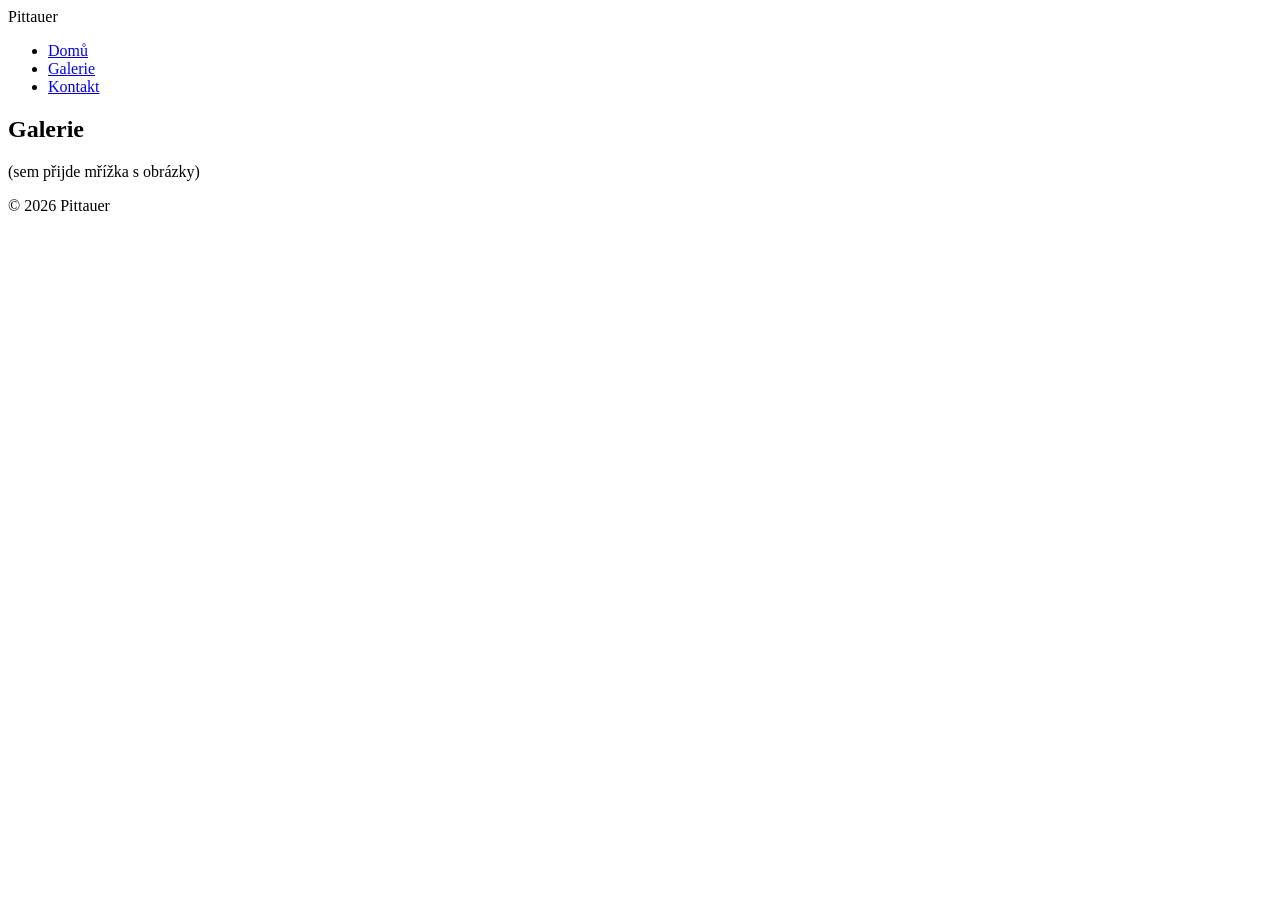
==== galerie.html @ 53b7a979 "Add basic site structure (home, gallery, contact pages) Co-Authored-By: Claude Sonnet 5 <noreply@ant" ====
<!DOCTYPE html>
<html lang="cs">
<head>
    <meta charset="UTF-8">
    <meta name="viewport" content="width=device-width, initial-scale=1.0">
    <title>Galerie | Kovorytec Pittauer</title>
    <link rel="stylesheet" href="css/style.css">
</head>
<body>

    <header>
        <nav>
            <div class="logo">Pittauer</div>
            <ul class="nav-links">
                <li><a href="index.html">Domů</a></li>
                <li><a href="galerie.html">Galerie</a></li>
                <li><a href="kontakt.html">Kontakt</a></li>
            </ul>
        </nav>
    </header>

    <main>
        <section class="galerie">
            <h1>Galerie</h1>
            <p>(sem přijde mřížka s obrázky)</p>
        </section>
    </main>

    <footer>
        <p>&copy; 2026 Pittauer</p>
    </footer>

    <script src="js/script.js"></script>
</body>
</html>
---- css/style.css ----
/* styly přidáme v dalším kroku */
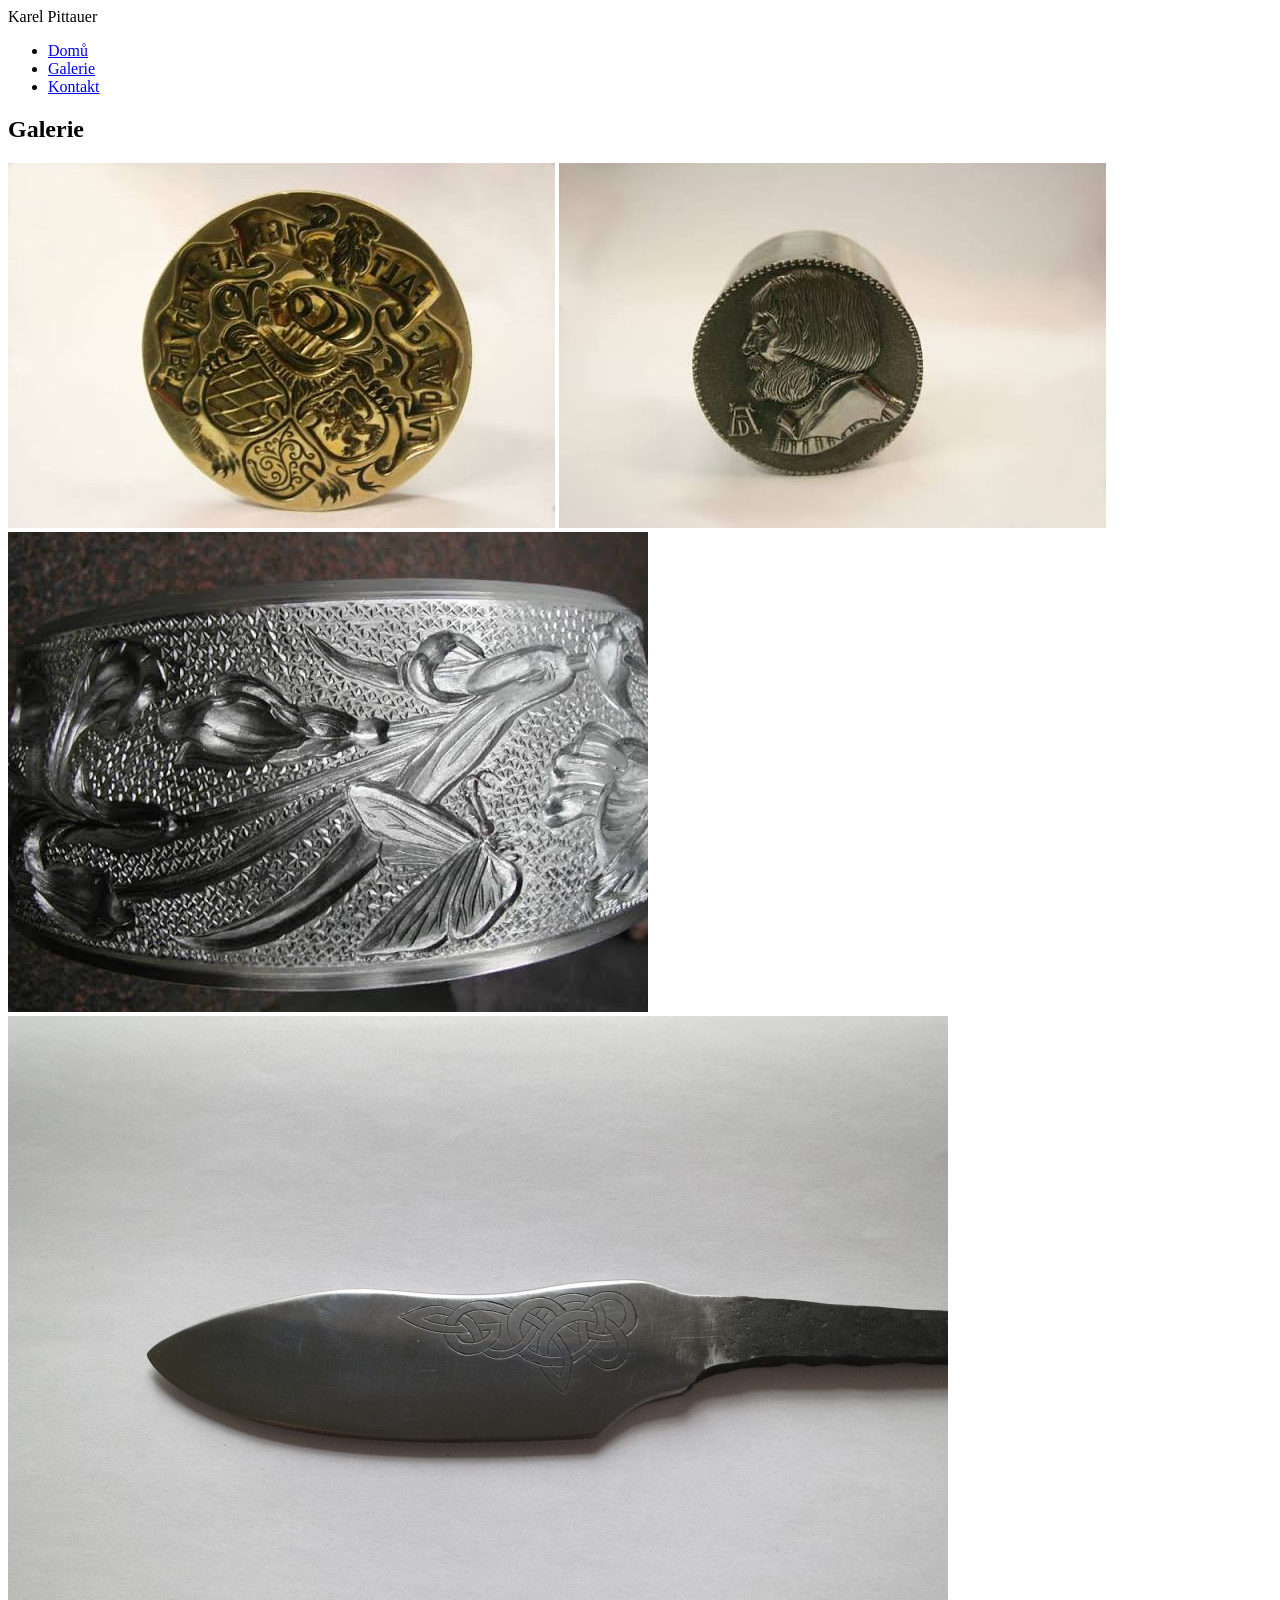
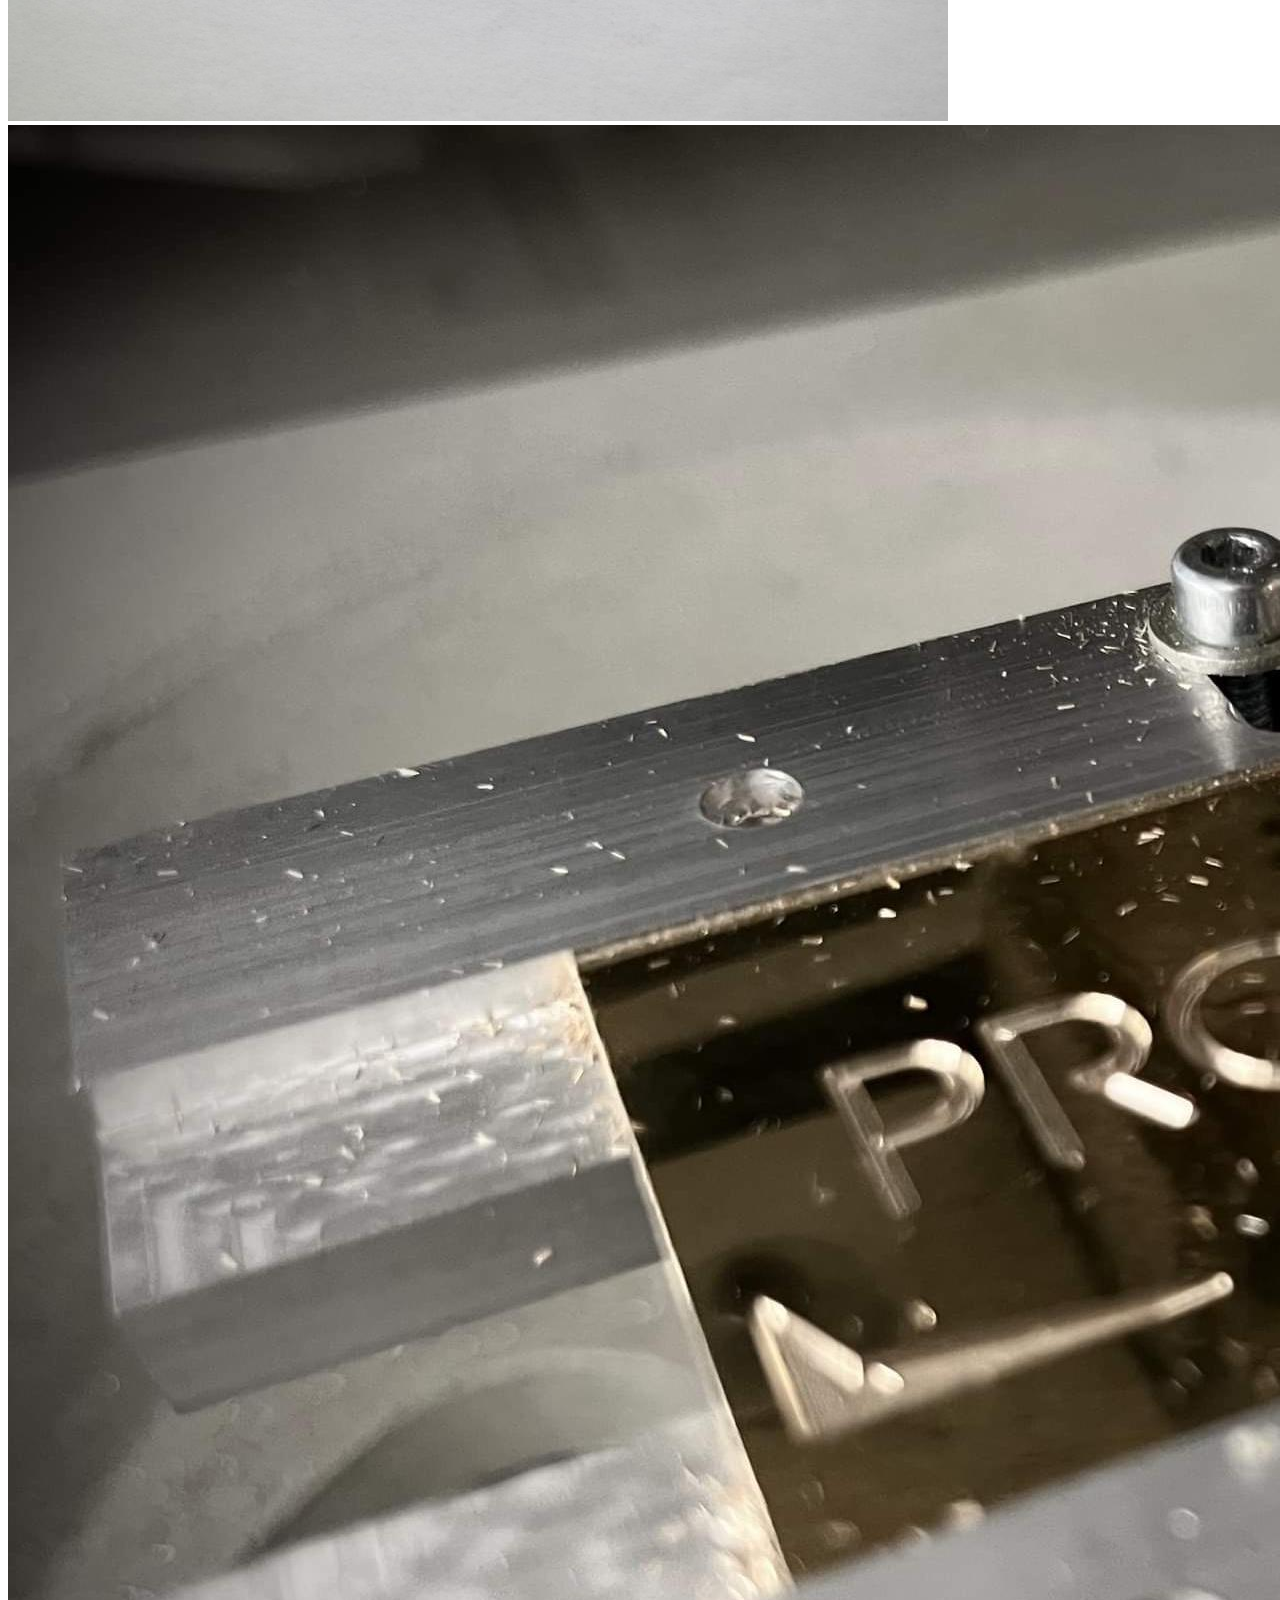
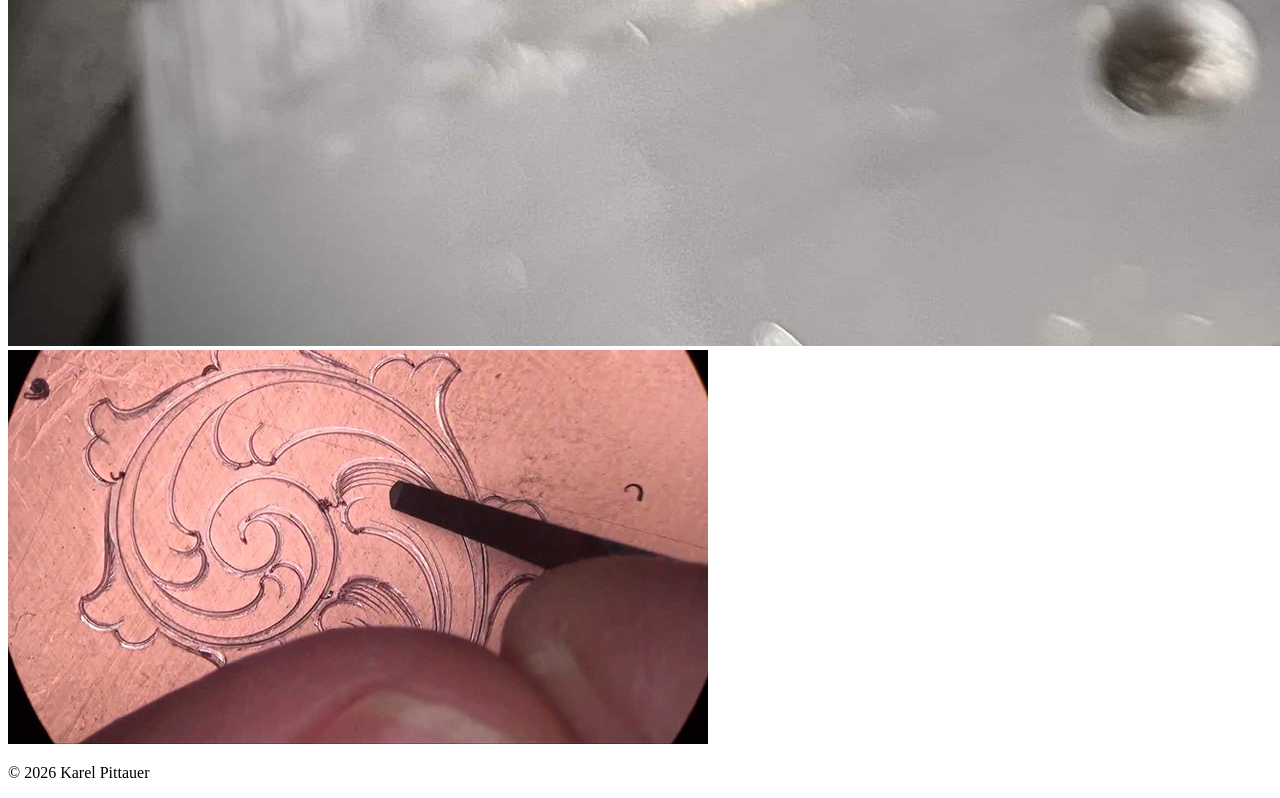
==== commit f0048827: "Add contact info, real name, and placeholder gallery images Co-Authored-By: Claude Sonnet 5 <noreply" ====
--- a/galerie.html
+++ b/galerie.html
@@ -3,14 +3,14 @@
 <head>
     <meta charset="UTF-8">
     <meta name="viewport" content="width=device-width, initial-scale=1.0">
-    <title>Galerie | Kovorytec Pittauer</title>
+    <title>Galerie | Pittauer</title>
     <link rel="stylesheet" href="css/style.css">
 </head>
 <body>
 
     <header>
         <nav>
-            <div class="logo">Pittauer</div>
+            <div class="logo">Karel Pittauer</div>
             <ul class="nav-links">
                 <li><a href="index.html">Domů</a></li>
                 <li><a href="galerie.html">Galerie</a></li>
@@ -22,12 +22,19 @@
     <main>
         <section class="galerie">
             <h1>Galerie</h1>
-            <p>(sem přijde mřížka s obrázky)</p>
+            <div class="galerie-mrizka">
+                <img src="img/rytba-1.jpg" alt="Ukázka rytby 1">
+                <img src="img/rytba-2.jpg" alt="Ukázka rytby 2">
+                <img src="img/rytba-3.jpg" alt="Ukázka rytby 3">
+                <img src="img/rytba-4.jpg" alt="Ukázka rytby 4">
+                <img src="img/rytba-5.jpg" alt="Ukázka rytby 5">
+                <img src="img/rytba-6.jpg" alt="Ukázka rytby 6">
+            </div>
         </section>
     </main>
 
     <footer>
-        <p>&copy; 2026 Pittauer</p>
+        <p>&copy; 2026 Karel Pittauer</p>
     </footer>
 
     <script src="js/script.js"></script>
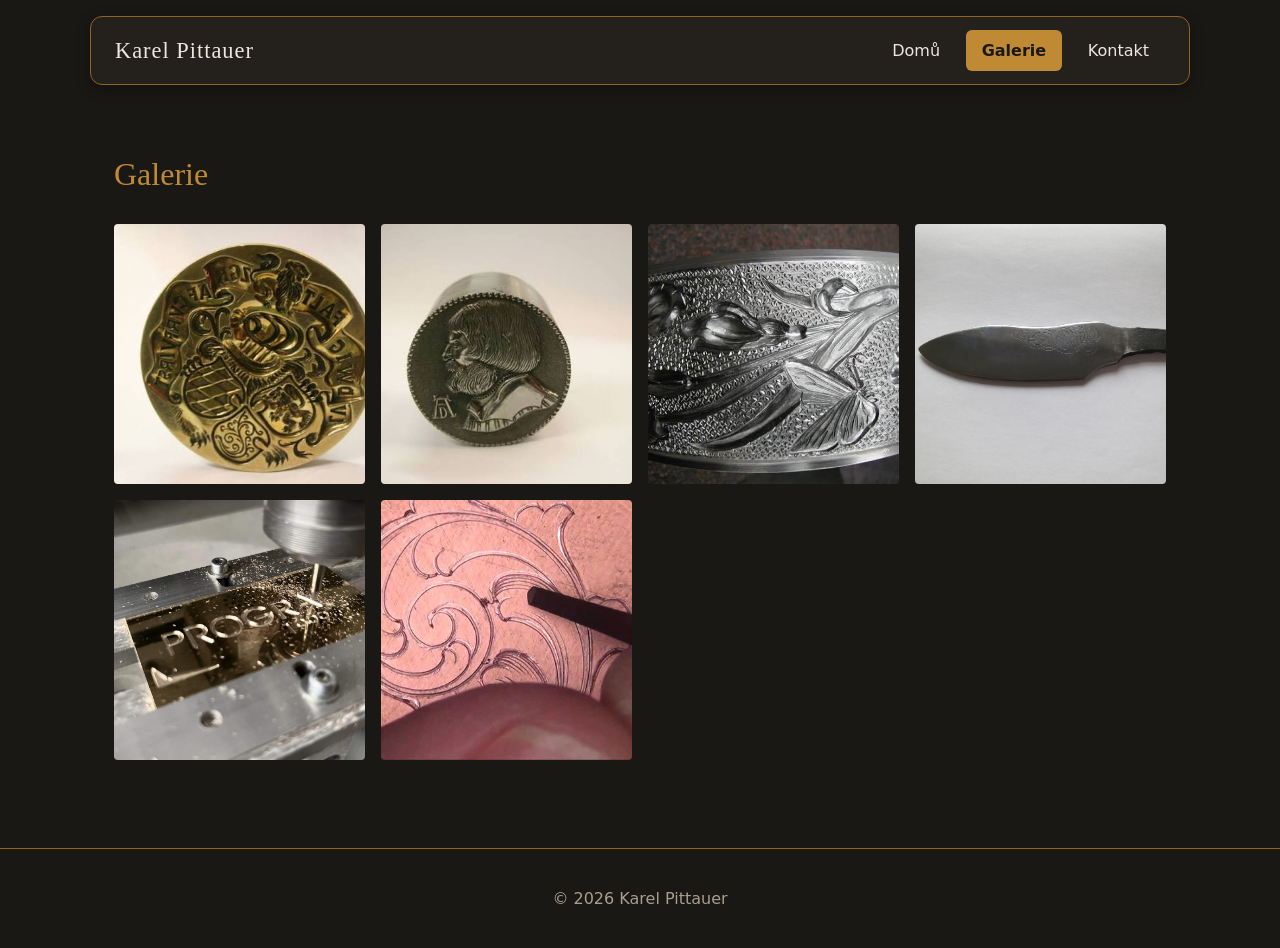
==== commit 155fbe6c: "Style the site: nav box with active state, image lightbox, sticky footer Co-Authored-By: Claude Sonn" ====
--- a/galerie.html
+++ b/galerie.html
@@ -13,7 +13,7 @@
             <div class="logo">Karel Pittauer</div>
             <ul class="nav-links">
                 <li><a href="index.html">Domů</a></li>
-                <li><a href="galerie.html">Galerie</a></li>
+                <li><a href="galerie.html" class="active">Galerie</a></li>
                 <li><a href="kontakt.html">Kontakt</a></li>
             </ul>
         </nav>
--- a/css/style.css
+++ b/css/style.css
@@ -1 +1,249 @@
-/* styly přidáme v dalším kroku */
+:root {
+    --barva-pozadi: #1a1815;
+    --barva-pozadi-svetlejsi: #24211d;
+    --barva-text: #ede7dc;
+    --barva-text-tlumena: #a89f8f;
+    --barva-akcent: #c08a34;
+    --barva-akcent-tmava: #8f6522;
+}
+
+* {
+    box-sizing: border-box;
+    margin: 0;
+    padding: 0;
+}
+
+html, body {
+    height: 100%;
+}
+
+body {
+    background-color: var(--barva-pozadi);
+    color: var(--barva-text);
+    font-family: system-ui, -apple-system, "Segoe UI", sans-serif;
+    line-height: 1.6;
+    display: flex;
+    flex-direction: column;
+    min-height: 100vh;
+}
+
+h1, h2 {
+    font-family: Georgia, "Times New Roman", serif;
+    font-weight: normal;
+}
+
+a {
+    color: var(--barva-akcent);
+    text-decoration: none;
+}
+
+/* --- Header a navigace --- */
+
+header {
+    position: sticky;
+    top: 0;
+    padding: 1rem 1.5rem 0;
+    z-index: 10;
+}
+
+nav {
+    max-width: 1100px;
+    margin: 0 auto;
+    padding: 0.8rem 1.5rem;
+    display: flex;
+    justify-content: space-between;
+    align-items: center;
+    background-color: var(--barva-pozadi-svetlejsi);
+    border: 1px solid var(--barva-akcent-tmava);
+    border-radius: 12px;
+    box-shadow: 0 4px 14px rgba(0, 0, 0, 0.35);
+}
+
+.logo {
+    font-family: Georgia, serif;
+    font-size: 1.4rem;
+    color: var(--barva-text);
+    letter-spacing: 1px;
+}
+
+.nav-links {
+    list-style: none;
+    display: flex;
+    gap: 0.6rem;
+}
+
+.nav-links a {
+    display: inline-block;
+    color: var(--barva-text);
+    padding: 0.5rem 1rem;
+    border-radius: 6px;
+    transition: background-color 0.2s, color 0.2s;
+}
+
+.nav-links a:hover {
+    background-color: var(--barva-akcent-tmava);
+}
+
+.nav-links a.active {
+    background-color: var(--barva-akcent);
+    color: var(--barva-pozadi);
+    font-weight: bold;
+}
+
+/* --- Hlavní obsah --- */
+
+main {
+    max-width: 1100px;
+    margin: 0 auto;
+    padding: 0 1.5rem;
+}
+
+section {
+    padding: 4rem 0;
+}
+
+/* --- Hero sekce --- */
+
+.hero {
+    text-align: center;
+    padding-top: 5rem;
+    padding-bottom: 5rem;
+}
+
+.hero h1 {
+    font-size: 2.8rem;
+    color: var(--barva-text);
+    margin-bottom: 1.2rem;
+}
+
+.hero p {
+    font-size: 1.2rem;
+    color: var(--barva-text-tlumena);
+    max-width: 600px;
+    margin: 0 auto;
+}
+
+/* --- Služby --- */
+
+.sluzby h2, .ukazka h2, .galerie h1 {
+    font-size: 2rem;
+    margin-bottom: 1.5rem;
+    color: var(--barva-akcent);
+}
+
+.sluzby ul {
+    list-style: none;
+    display: grid;
+    grid-template-columns: repeat(auto-fit, minmax(220px, 1fr));
+    gap: 1rem;
+}
+
+.sluzby li {
+    background-color: var(--barva-pozadi-svetlejsi);
+    border: 1px solid var(--barva-akcent-tmava);
+    padding: 1.2rem;
+    border-radius: 4px;
+    text-align: center;
+    font-family: Georgia, "Times New Roman", serif;
+    font-size: 1.15rem;
+    letter-spacing: 0.3px;
+}
+
+/* --- Ukázka práce (Home) a Galerie --- */
+
+.ukazka-obrazky,
+.galerie-mrizka {
+    display: grid;
+    grid-template-columns: repeat(auto-fit, minmax(220px, 1fr));
+    gap: 1rem;
+    margin-bottom: 1.5rem;
+}
+
+.ukazka-obrazky img,
+.galerie-mrizka img {
+    width: 100%;
+    height: 260px;
+    object-fit: cover;
+    border-radius: 4px;
+    transition: transform 0.3s;
+    cursor: pointer;
+}
+
+.ukazka-obrazky img:hover,
+.galerie-mrizka img:hover {
+    transform: scale(1.03);
+}
+
+.odkaz-galerie {
+    display: inline-block;
+    color: var(--barva-akcent);
+    font-weight: bold;
+}
+
+.odkaz-galerie:hover {
+    color: var(--barva-text);
+}
+
+/* --- Kontakt --- */
+
+.kontakt p {
+    font-size: 1.1rem;
+    margin-bottom: 0.5rem;
+}
+
+/* --- Footer --- */
+
+main {
+    flex: 1 0 auto;
+    width: 100%;
+}
+
+footer {
+    flex-shrink: 0;
+    height: 100px;
+    display: flex;
+    align-items: center;
+    justify-content: center;
+    color: var(--barva-text-tlumena);
+    border-top: 1px solid var(--barva-akcent-tmava);
+}
+
+/* --- Lightbox (zvětšení obrázku na celou obrazovku) --- */
+
+.lightbox-overlay {
+    position: fixed;
+    inset: 0;
+    background-color: rgba(0, 0, 0, 0.9);
+    display: flex;
+    align-items: center;
+    justify-content: center;
+    padding: 2rem;
+    opacity: 0;
+    pointer-events: none;
+    transition: opacity 0.25s;
+    z-index: 100;
+}
+
+.lightbox-overlay.aktivni {
+    opacity: 1;
+    pointer-events: auto;
+}
+
+.lightbox-overlay img {
+    max-width: 90%;
+    max-height: 90%;
+    border-radius: 4px;
+}
+
+/* --- Responzivita --- */
+
+@media (max-width: 600px) {
+    nav {
+        flex-direction: column;
+        gap: 0.8rem;
+    }
+
+    .hero h1 {
+        font-size: 2rem;
+    }
+}
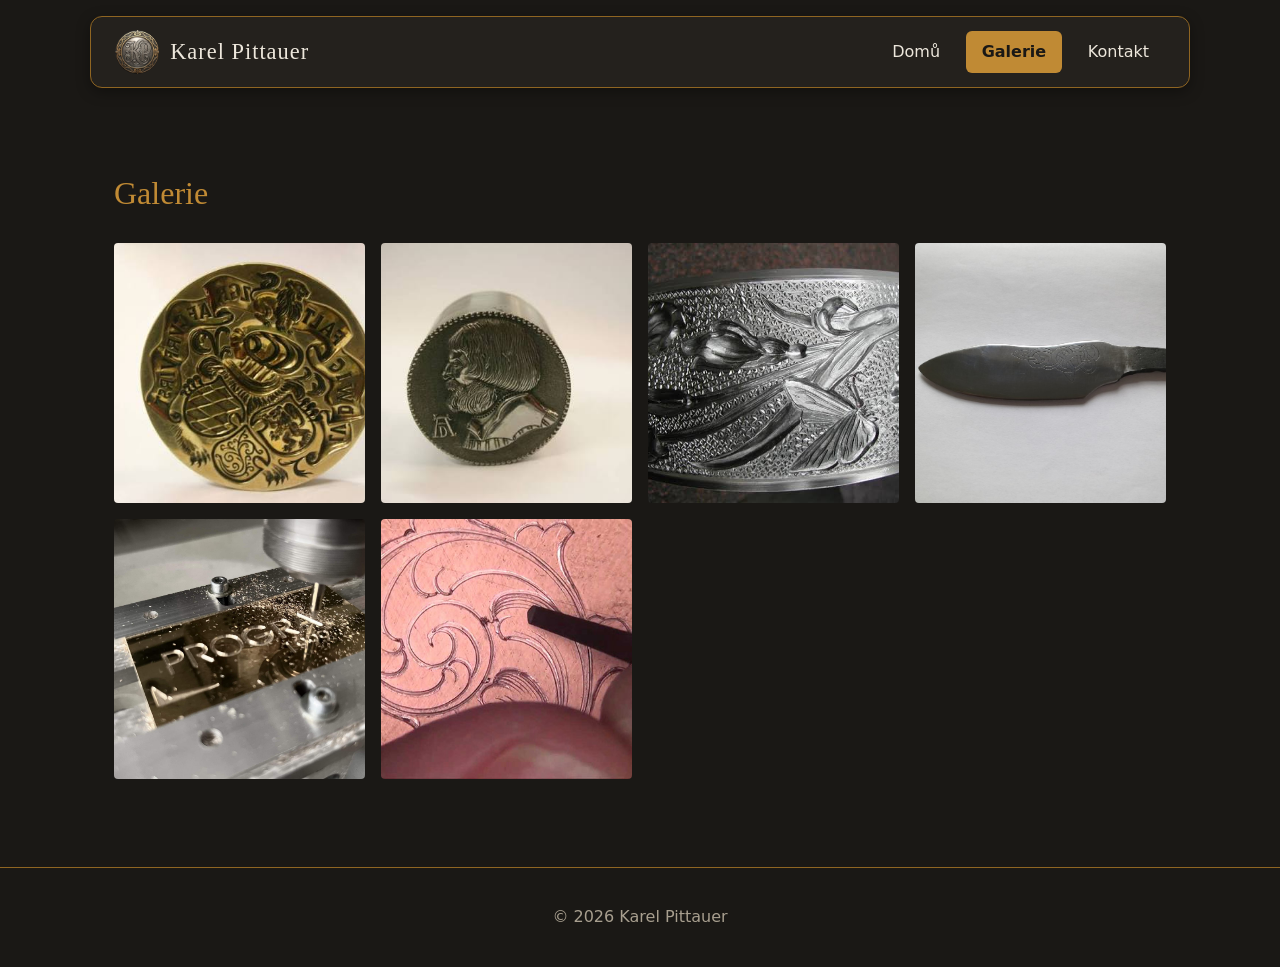
==== commit b4f1be01: "Add logo image to nav, link it to home page Co-Authored-By: Claude Sonnet 5 <noreply@anthropic.com>" ====
--- a/galerie.html
+++ b/galerie.html
@@ -3,6 +3,8 @@
 <head>
     <meta charset="UTF-8">
     <meta name="viewport" content="width=device-width, initial-scale=1.0">
+    <meta name="description" content="Galerie ukázek ruční kovorytby Karla Pittauera – rytiny na zbraních, čepelích a špercích.">
+    <link rel="icon" type="image/svg+xml" href="favicon.svg">
     <title>Galerie | Pittauer</title>
     <link rel="stylesheet" href="css/style.css">
 </head>
@@ -10,7 +12,10 @@
 
     <header>
         <nav>
-            <div class="logo">Karel Pittauer</div>
+            <a href="index.html" class="logo">
+                <img src="img/logo.png" alt="Logo Karel Pittauer">
+                Karel Pittauer
+            </a>
             <ul class="nav-links">
                 <li><a href="index.html">Domů</a></li>
                 <li><a href="galerie.html" class="active">Galerie</a></li>
@@ -20,7 +25,7 @@
     </header>
 
     <main>
-        <section class="galerie">
+        <section class="galerie reveal">
             <h1>Galerie</h1>
             <div class="galerie-mrizka">
                 <img src="img/rytba-1.jpg" alt="Ukázka rytby 1">
--- a/css/style.css
+++ b/css/style.css
@@ -42,7 +42,7 @@
 header {
     position: sticky;
     top: 0;
-    padding: 1rem 1.5rem 0;
+    padding: 1rem 1.5rem;
     z-index: 10;
 }
 
@@ -60,10 +60,19 @@
 }
 
 .logo {
+    display: flex;
+    align-items: center;
+    gap: 0.7rem;
     font-family: Georgia, serif;
     font-size: 1.4rem;
     color: var(--barva-text);
     letter-spacing: 1px;
+}
+
+.logo img {
+    height: 44px;
+    width: 44px;
+    border-radius: 50%;
 }
 
 .nav-links {
@@ -92,6 +101,11 @@
 
 /* --- Hlavní obsah --- */
 
+.uvodni-blok {
+    max-width: 1100px;
+    margin: 0 auto;
+}
+
 main {
     max-width: 1100px;
     margin: 0 auto;
@@ -102,12 +116,30 @@
     padding: 4rem 0;
 }
 
+/* Domovská stránka: sekce jedou přes celou šířku obrazovky,
+   obsah uvnitř se pak sám vystředí přes .obsah */
+
+.stranka-domu .uvodni-blok,
+.stranka-domu main {
+    max-width: none;
+    margin: 0;
+    padding: 0;
+}
+
+.obsah {
+    max-width: 1100px;
+    margin: 0 auto;
+    padding: 0 1.5rem;
+}
+
 /* --- Hero sekce --- */
 
 .hero {
     text-align: center;
-    padding-top: 5rem;
-    padding-bottom: 5rem;
+    padding: 6rem 1.5rem;
+    background-image: linear-gradient(rgba(26, 24, 21, 0.8), rgba(26, 24, 21, 0.92)), url("../img/rytba-4.jpg");
+    background-size: cover;
+    background-position: center;
 }
 
 .hero h1 {
@@ -124,6 +156,10 @@
 }
 
 /* --- Služby --- */
+
+.stranka-domu .sluzby {
+    background-color: var(--barva-pozadi-svetlejsi);
+}
 
 .sluzby h2, .ukazka h2, .galerie h1 {
     font-size: 2rem;
@@ -147,6 +183,13 @@
     font-family: Georgia, "Times New Roman", serif;
     font-size: 1.15rem;
     letter-spacing: 0.3px;
+    transition: transform 0.2s, box-shadow 0.2s, border-color 0.2s;
+}
+
+.sluzby li:hover {
+    transform: translateY(-6px);
+    box-shadow: 0 10px 20px rgba(0, 0, 0, 0.35);
+    border-color: var(--barva-akcent);
 }
 
 /* --- Ukázka práce (Home) a Galerie --- */
@@ -230,9 +273,48 @@
 }
 
 .lightbox-overlay img {
-    max-width: 90%;
+    max-width: 80%;
     max-height: 90%;
     border-radius: 4px;
+}
+
+.lightbox-sipka {
+    background-color: rgba(255, 255, 255, 0.1);
+    border: none;
+    color: var(--barva-text);
+    font-size: 2.2rem;
+    width: 50px;
+    height: 50px;
+    flex-shrink: 0;
+    border-radius: 50%;
+    cursor: pointer;
+    transition: background-color 0.2s, color 0.2s;
+}
+
+.lightbox-sipka:hover {
+    background-color: var(--barva-akcent);
+    color: var(--barva-pozadi);
+}
+
+@media (max-width: 600px) {
+    .lightbox-sipka {
+        width: 40px;
+        height: 40px;
+        font-size: 1.6rem;
+    }
+}
+
+/* --- Animace při scrollu --- */
+
+.reveal {
+    opacity: 0;
+    transform: translateY(30px);
+    transition: opacity 0.6s ease-out, transform 0.6s ease-out;
+}
+
+.reveal.viditelny {
+    opacity: 1;
+    transform: translateY(0);
 }
 
 /* --- Responzivita --- */
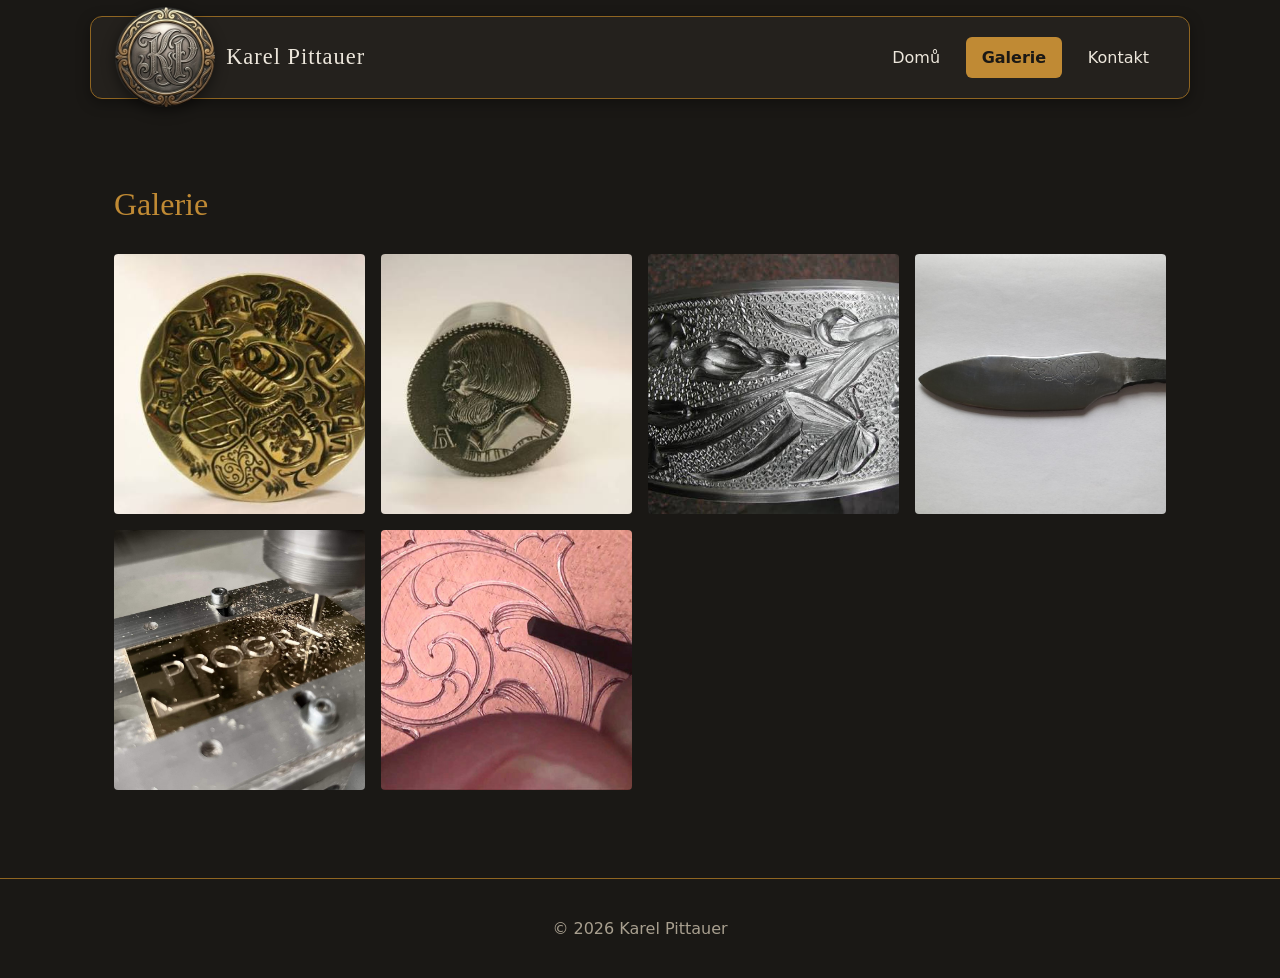
==== commit 54ddc5fd: "Fix logo overlap on mobile nav, add CSS cache-busting query param Co-Authored-By: Claude Sonnet 5 <n" ====
--- a/galerie.html
+++ b/galerie.html
@@ -6,7 +6,7 @@
     <meta name="description" content="Galerie ukázek ruční kovorytby Karla Pittauera – rytiny na zbraních, čepelích a špercích.">
     <link rel="icon" type="image/svg+xml" href="favicon.svg">
     <title>Galerie | Pittauer</title>
-    <link rel="stylesheet" href="css/style.css">
+    <link rel="stylesheet" href="css/style.css?v=2">
 </head>
 <body>
 
--- a/css/style.css
+++ b/css/style.css
@@ -70,9 +70,11 @@
 }
 
 .logo img {
-    height: 44px;
-    width: 44px;
+    height: 100px;
+    width: 100px;
     border-radius: 50%;
+    margin: -1.4rem 0;
+    box-shadow: 0 4px 14px rgba(0, 0, 0, 0.45);
 }
 
 .nav-links {
@@ -325,6 +327,12 @@
         gap: 0.8rem;
     }
 
+    .logo img {
+        height: 56px;
+        width: 56px;
+        margin: 0;
+    }
+
     .hero h1 {
         font-size: 2rem;
     }
